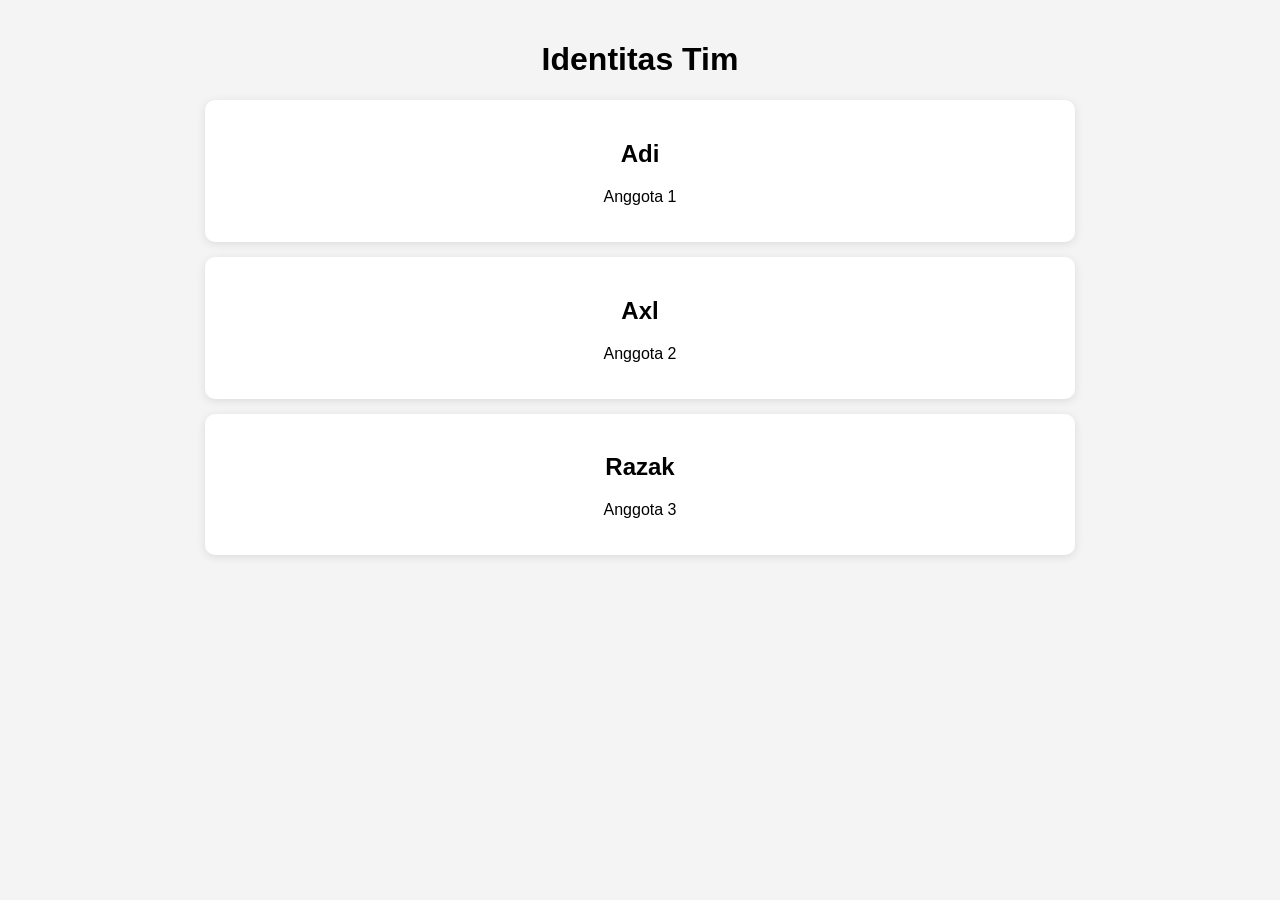
==== index.html @ 3285c6d0 "Menambahkan project identitas tim" ====
<!DOCTYPE html>
<html lang="id">
<head>
    <meta charset="UTF-8">
    <meta name="viewport" content="width=device-width, initial-scale=1.0">
    <title>Identitas Tim</title>
    <link rel="stylesheet" href="style.css">
</head>
<body>

    <div class="container">
        <h1>Identitas Tim</h1>

        <div class="card">
            <h2>Adi</h2>
            <p>Anggota 1</p>
        </div>

        <div class="card">
            <h2>Axl</h2>
            <p>Anggota 2</p>
        </div>

        <div class="card">
            <h2>Razak</h2>
            <p>Anggota 3</p>
        </div>
    </div>

</body>
</html>
---- style.css ----
body {
    font-family: Arial, sans-serif;
    background: #f4f4f4;
    margin: 0;
    padding: 20px;
}

.container {
    max-width: 900px;
    margin: auto;
    text-align: center;
}

.card {
    background: white;
    padding: 20px;
    margin: 15px;
    border-radius: 10px;
    box-shadow: 0 2px 10px rgba(0,0,0,0.1);
}
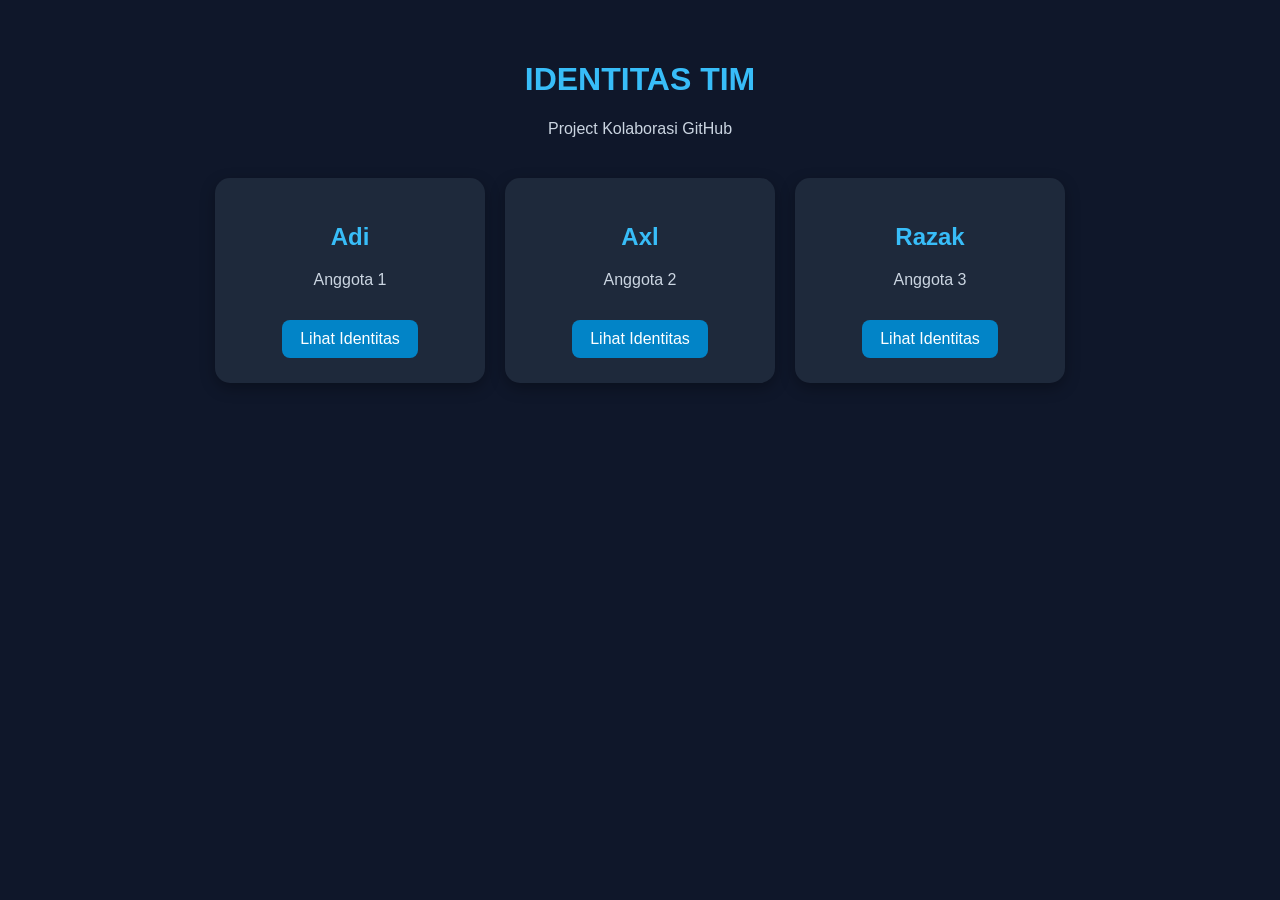
==== commit bd43d4f5: "Menambahkan halaman identitas tim" ====
--- a/index.html
+++ b/index.html
@@ -9,21 +9,29 @@
 <body>
 
     <div class="container">
-        <h1>Identitas Tim</h1>
+        <h1>IDENTITAS TIM</h1>
+        <p class="subtitle">Project Kolaborasi GitHub</p>
 
-        <div class="card">
-            <h2>Adi</h2>
-            <p>Anggota 1</p>
-        </div>
+        <div class="members">
 
-        <div class="card">
-            <h2>Axl</h2>
-            <p>Anggota 2</p>
-        </div>
+            <div class="card">
+                <h2>Adi</h2>
+                <p>Anggota 1</p>
+                <a href="adi.html">Lihat Identitas</a>
+            </div>
 
-        <div class="card">
-            <h2>Razak</h2>
-            <p>Anggota 3</p>
+            <div class="card">
+                <h2>Axl</h2>
+                <p>Anggota 2</p>
+                <a href="axl.html">Lihat Identitas</a>
+            </div>
+
+            <div class="card">
+                <h2>Razak</h2>
+                <p>Anggota 3</p>
+                <a href="razak.html">Lihat Identitas</a>
+            </div>
+
         </div>
     </div>
 
--- a/style.css
+++ b/style.css
@@ -1,8 +1,9 @@
 body {
     font-family: Arial, sans-serif;
-    background: #f4f4f4;
+    background: #0f172a;
+    color: white;
     margin: 0;
-    padding: 20px;
+    padding: 40px 20px;
 }
 
 .container {
@@ -11,10 +12,71 @@
     text-align: center;
 }
 
+h1 {
+    color: #38bdf8;
+}
+
+.subtitle {
+    color: #cbd5e1;
+    margin-bottom: 40px;
+}
+
+.members {
+    display: flex;
+    justify-content: center;
+    gap: 20px;
+    flex-wrap: wrap;
+}
+
 .card {
-    background: white;
+    background: #1e293b;
+    width: 220px;
+    padding: 25px;
+    border-radius: 15px;
+    box-shadow: 0 5px 15px rgba(0, 0, 0, 0.3);
+}
+
+.card h2 {
+    color: #38bdf8;
+}
+
+.card p {
+    color: #cbd5e1;
+}
+
+.card a,
+.profile a {
+    display: inline-block;
+    margin-top: 15px;
+    padding: 10px 18px;
+    background: #0284c7;
+    color: white;
+    text-decoration: none;
+    border-radius: 8px;
+}
+
+.card a:hover,
+.profile a:hover {
+    background: #0369a1;
+}
+
+.profile {
+    max-width: 500px;
+    margin: 80px auto;
+    padding: 30px;
+    text-align: center;
+    background: #1e293b;
+    border-radius: 15px;
+}
+
+.info {
+    text-align: left;
+    margin: 30px 0;
     padding: 20px;
-    margin: 15px;
+    background: #334155;
     border-radius: 10px;
-    box-shadow: 0 2px 10px rgba(0,0,0,0.1);
+}
+
+.info p {
+    margin: 12px 0;
 }
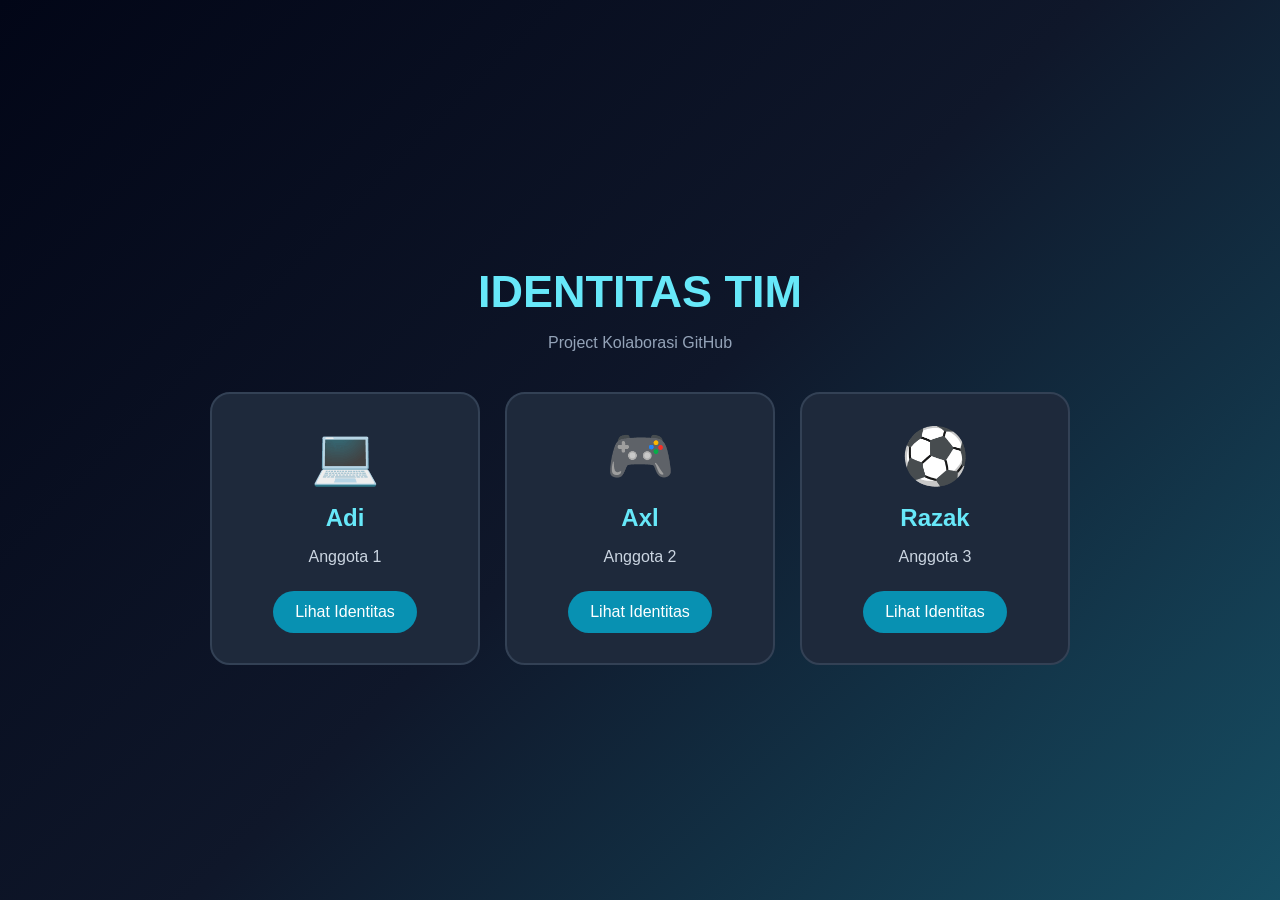
==== commit b518b928: "Memperbaiki tampilan halaman utama" ====
--- a/index.html
+++ b/index.html
@@ -4,35 +4,127 @@
     <meta charset="UTF-8">
     <meta name="viewport" content="width=device-width, initial-scale=1.0">
     <title>Identitas Tim</title>
-    <link rel="stylesheet" href="style.css">
+
+    <style>
+        * {
+            box-sizing: border-box;
+        }
+
+        body {
+            margin: 0;
+            min-height: 100vh;
+            font-family: Arial, sans-serif;
+            background: linear-gradient(135deg, #020617, #0f172a, #164e63);
+            color: white;
+            display: flex;
+            justify-content: center;
+            align-items: center;
+            padding: 40px;
+        }
+
+        .container {
+            width: 100%;
+            max-width: 1000px;
+            text-align: center;
+        }
+
+        h1 {
+            font-size: 45px;
+            color: #67e8f9;
+            margin-bottom: 10px;
+        }
+
+        .subtitle {
+            color: #94a3b8;
+            margin-bottom: 40px;
+        }
+
+        .members {
+            display: flex;
+            justify-content: center;
+            gap: 25px;
+            flex-wrap: wrap;
+        }
+
+        .card {
+            width: 270px;
+            padding: 30px 20px;
+            background: #1e293b;
+            border: 2px solid #334155;
+            border-radius: 20px;
+            transition: 0.3s;
+        }
+
+        .card:hover {
+            transform: translateY(-8px);
+            border-color: #22d3ee;
+            box-shadow: 0 0 25px rgba(34, 211, 238, 0.3);
+        }
+
+        .icon {
+            font-size: 55px;
+        }
+
+        .card h2 {
+            color: #67e8f9;
+            margin: 15px 0 8px;
+        }
+
+        .card p {
+            color: #cbd5e1;
+            margin-bottom: 25px;
+        }
+
+        .card a {
+            display: inline-block;
+            padding: 12px 22px;
+            background: #0891b2;
+            color: white;
+            text-decoration: none;
+            border-radius: 25px;
+        }
+
+        .card a:hover {
+            background: #06b6d4;
+        }
+    </style>
 </head>
+
 <body>
 
     <div class="container">
+
         <h1>IDENTITAS TIM</h1>
-        <p class="subtitle">Project Kolaborasi GitHub</p>
+
+        <p class="subtitle">
+            Project Kolaborasi GitHub
+        </p>
 
         <div class="members">
 
             <div class="card">
+                <div class="icon">💻</div>
                 <h2>Adi</h2>
                 <p>Anggota 1</p>
                 <a href="adi.html">Lihat Identitas</a>
             </div>
 
             <div class="card">
+                <div class="icon">🎮</div>
                 <h2>Axl</h2>
                 <p>Anggota 2</p>
                 <a href="axl.html">Lihat Identitas</a>
             </div>
 
             <div class="card">
+                <div class="icon">⚽</div>
                 <h2>Razak</h2>
                 <p>Anggota 3</p>
                 <a href="razak.html">Lihat Identitas</a>
             </div>
 
         </div>
+
     </div>
 
 </body>
